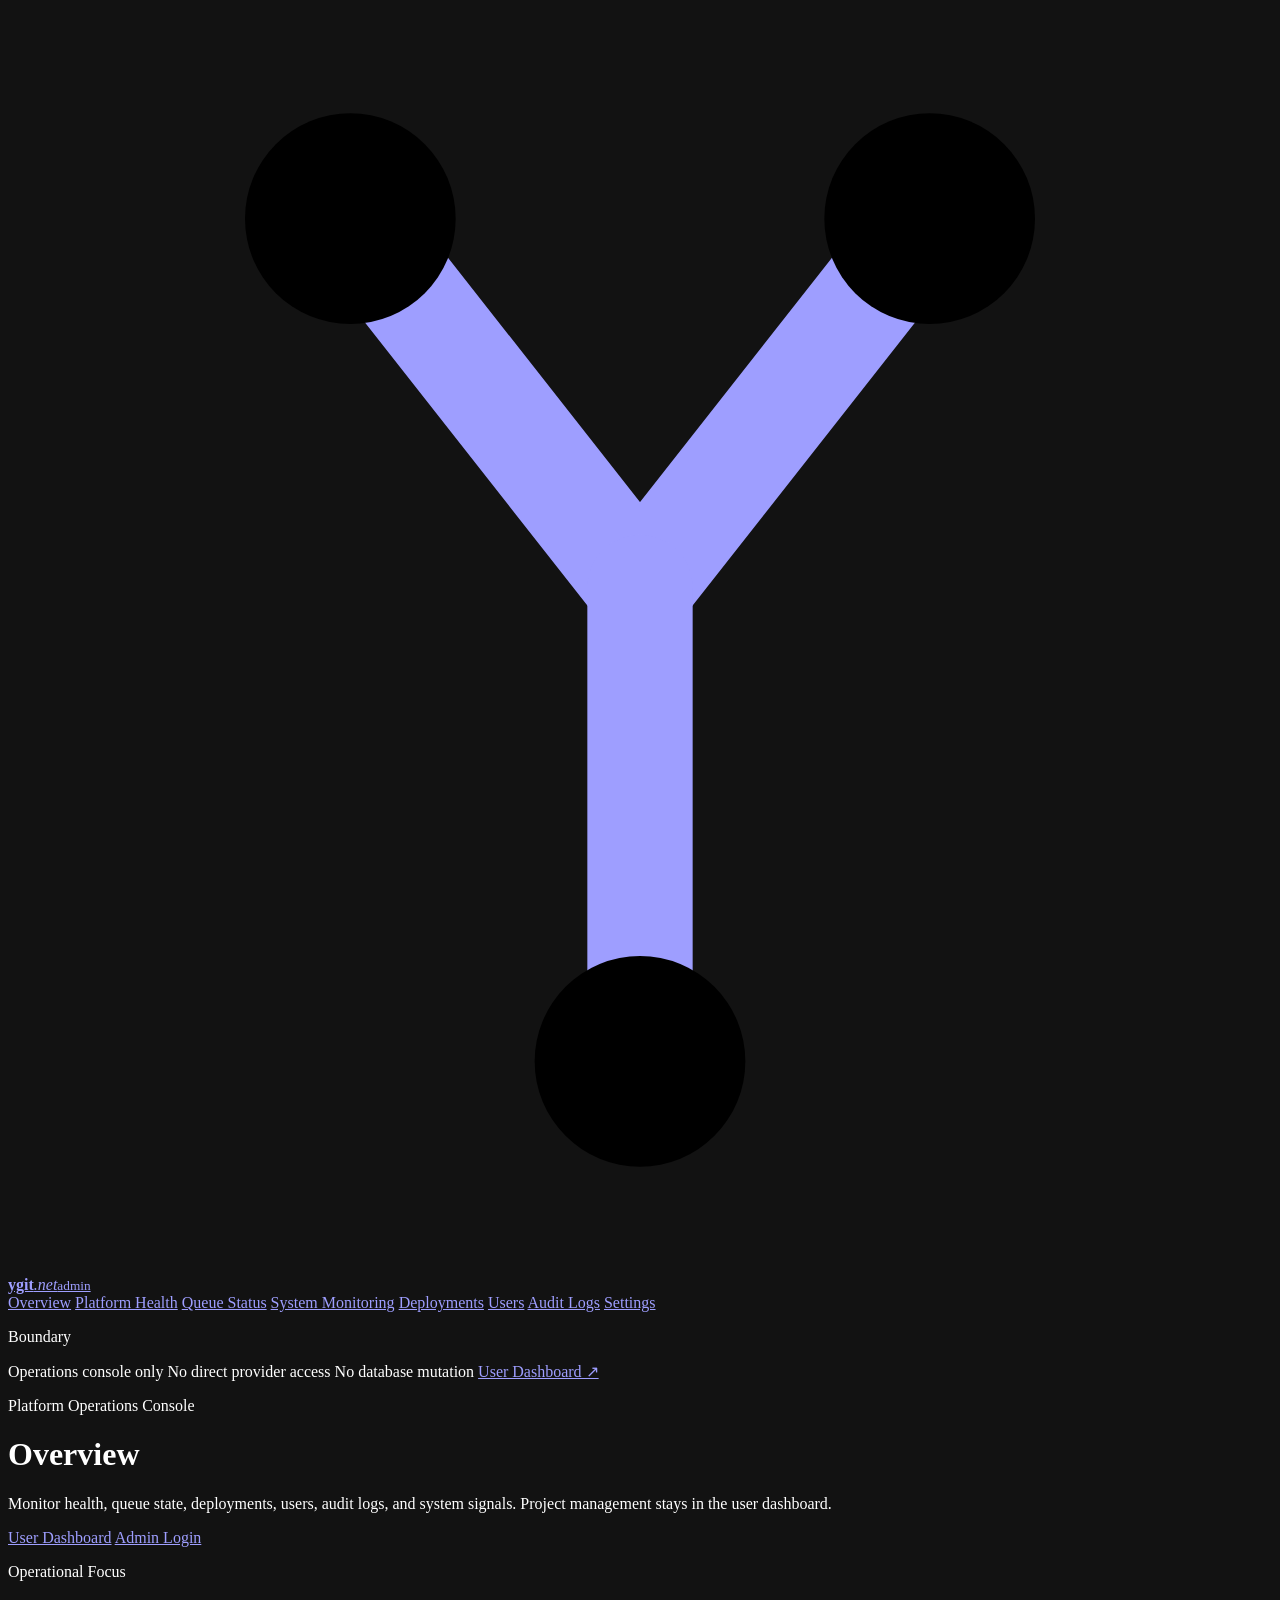
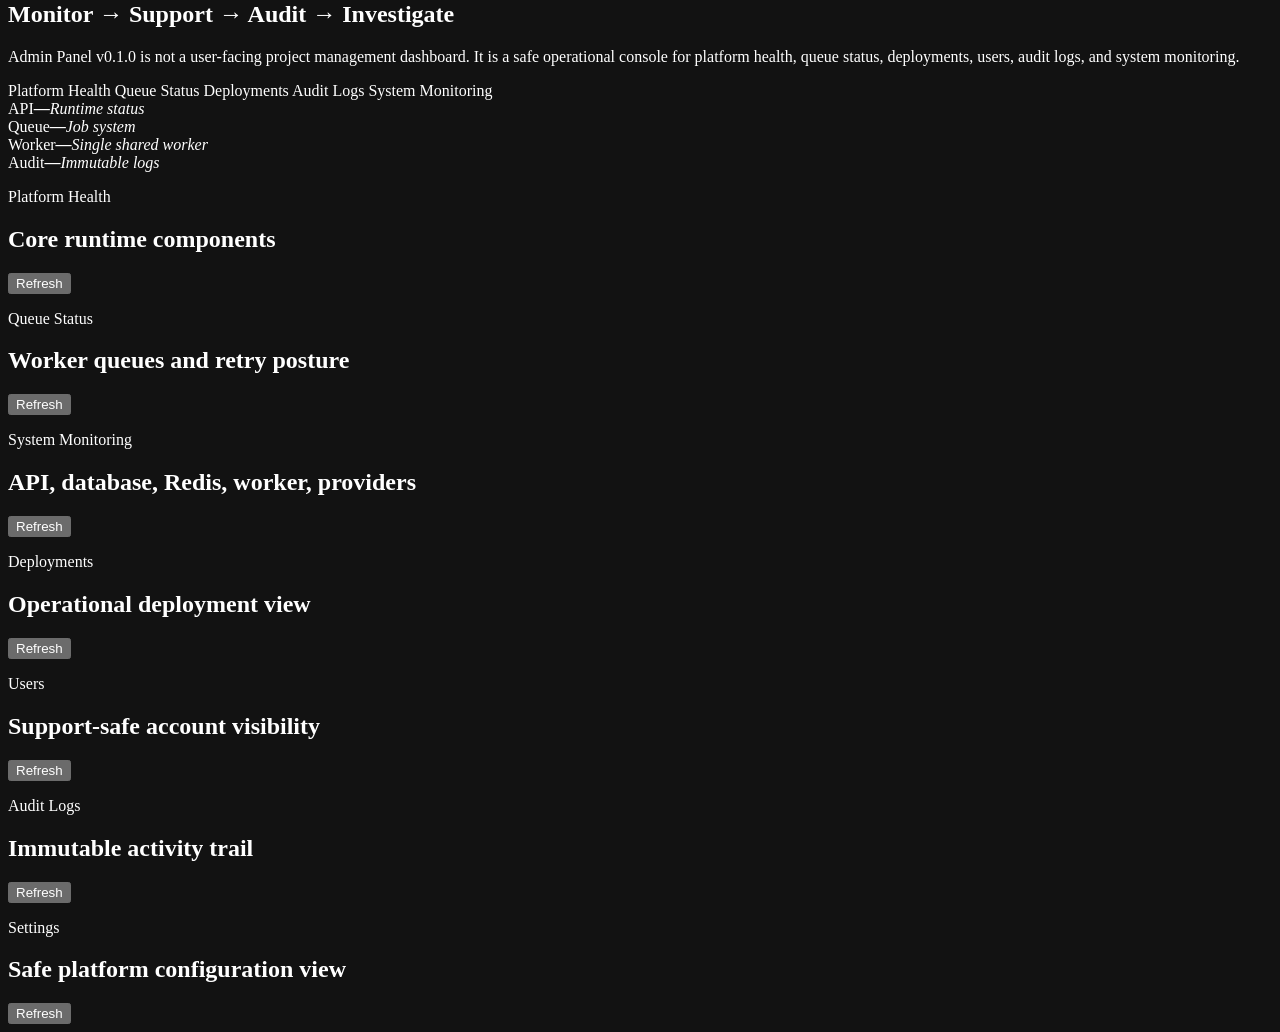
==== frontend/admin/index.html @ fcf874e9 "Initial YGIT MVP platform baseline" ====
<!doctype html>
<html lang="en">
<head>
  <meta charset="utf-8" />
  <meta name="viewport" content="width=device-width, initial-scale=1" />
  <meta name="color-scheme" content="dark" />
  <title>YGIT Admin — Platform Operations Console</title>
  <link rel="stylesheet" href="/admin/assets/styles.css" />
</head>
<body>
  <div class="ops-shell">
    <aside class="sidebar" aria-label="Admin operations navigation">
      <a class="brand" href="/admin" aria-label="YGIT Admin home">
        <span class="brand-mark" aria-hidden="true">
          <svg viewBox="0 0 48 48" role="img" focusable="false">
            <path d="M13 8l11 14L35 8" fill="none" stroke="currentColor" stroke-width="4" stroke-linecap="round" stroke-linejoin="round" />
            <path d="M24 22v18" fill="none" stroke="currentColor" stroke-width="4" stroke-linecap="round" />
            <circle cx="13" cy="8" r="4" />
            <circle cx="35" cy="8" r="4" />
            <circle cx="24" cy="40" r="4" />
          </svg>
        </span>
        <span class="brand-copy"><strong>ygit</strong><em>.net</em><small>admin</small></span>
      </a>

      <nav class="nav" id="primary-nav">
        <a href="#overview" data-view="overview" class="active">Overview</a>
        <a href="#platform-health" data-view="platform-health">Platform Health</a>
        <a href="#queue-status" data-view="queue-status">Queue Status</a>
        <a href="#system-monitoring" data-view="system-monitoring">System Monitoring</a>
        <a href="#deployments" data-view="deployments">Deployments</a>
        <a href="#users" data-view="users">Users</a>
        <a href="#audit-logs" data-view="audit-logs">Audit Logs</a>
        <a href="#settings" data-view="settings">Settings</a>
      </nav>

      <div class="sidebar-section">
        <p>Boundary</p>
        <span>Operations console only</span>
        <span>No direct provider access</span>
        <span>No database mutation</span>
        <a href="/dashboard">User Dashboard ↗</a>
      </div>
    </aside>

    <main class="main">
      <header class="topbar">
        <div>
          <p class="eyebrow">Platform Operations Console</p>
          <h1 id="view-title">Overview</h1>
          <p class="subtitle">Monitor health, queue state, deployments, users, audit logs, and system signals. Project management stays in the user dashboard.</p>
        </div>
        <div class="topbar-actions">
          <a class="ghost-button" href="/dashboard">User Dashboard</a>
          <a class="primary-button" href="/api/v1/auth/login?next=/admin">Admin Login</a>
        </div>
      </header>

      <section id="auth-alert" class="system-alert hidden" aria-live="polite"></section>

      <section class="hero" data-view-panel="overview">
        <div>
          <p class="eyebrow">Operational Focus</p>
          <h2>Monitor → Support → Audit → Investigate</h2>
          <p>Admin Panel v0.1.0 is not a user-facing project management dashboard. It is a safe operational console for platform health, queue status, deployments, users, audit logs, and system monitoring.</p>
        </div>
        <div class="flow-card">
          <span>Platform Health</span>
          <span>Queue Status</span>
          <span>Deployments</span>
          <span>Audit Logs</span>
          <span>System Monitoring</span>
        </div>
      </section>

      <section class="grid metrics" id="metric-grid" aria-label="Admin metrics">
        <article class="metric-card"><span>API</span><strong id="metric-api">—</strong><em>Runtime status</em></article>
        <article class="metric-card"><span>Queue</span><strong id="metric-queue">—</strong><em>Job system</em></article>
        <article class="metric-card"><span>Worker</span><strong id="metric-worker">—</strong><em>Single shared worker</em></article>
        <article class="metric-card"><span>Audit</span><strong id="metric-audit">—</strong><em>Immutable logs</em></article>
      </section>

      <section class="content-grid">
        <article class="panel" data-view-panel="overview platform-health">
          <div class="panel-header"><div><p class="eyebrow">Platform Health</p><h2>Core runtime components</h2></div><button id="refresh-health" class="secondary-button" type="button">Refresh</button></div>
          <div class="status-grid" id="health-grid"></div>
        </article>

        <article class="panel" data-view-panel="queue-status">
          <div class="panel-header"><div><p class="eyebrow">Queue Status</p><h2>Worker queues and retry posture</h2></div><button id="refresh-queue" class="secondary-button" type="button">Refresh</button></div>
          <div class="list" id="queue-list"></div>
        </article>

        <article class="panel" data-view-panel="system-monitoring">
          <div class="panel-header"><div><p class="eyebrow">System Monitoring</p><h2>API, database, Redis, worker, providers</h2></div><button id="refresh-system" class="secondary-button" type="button">Refresh</button></div>
          <div class="monitor-grid" id="system-grid"></div>
        </article>

        <article class="panel" data-view-panel="deployments">
          <div class="panel-header"><div><p class="eyebrow">Deployments</p><h2>Operational deployment view</h2></div><button id="refresh-deployments" class="secondary-button" type="button">Refresh</button></div>
          <div class="list" id="deployment-list"></div>
        </article>

        <article class="panel" data-view-panel="users">
          <div class="panel-header"><div><p class="eyebrow">Users</p><h2>Support-safe account visibility</h2></div><button id="refresh-users" class="secondary-button" type="button">Refresh</button></div>
          <div class="list" id="user-list"></div>
        </article>

        <article class="panel" data-view-panel="audit-logs">
          <div class="panel-header"><div><p class="eyebrow">Audit Logs</p><h2>Immutable activity trail</h2></div><button id="refresh-audit" class="secondary-button" type="button">Refresh</button></div>
          <div class="list" id="audit-list"></div>
        </article>

        <article class="panel" data-view-panel="settings">
          <div class="panel-header"><div><p class="eyebrow">Settings</p><h2>Safe platform configuration view</h2></div><button id="refresh-settings" class="secondary-button" type="button">Refresh</button></div>
          <div class="settings-list" id="settings-list"></div>
        </article>
      </section>
    </main>
  </div>
  <script src="/admin/assets/app.js" defer></script>
</body>
</html>
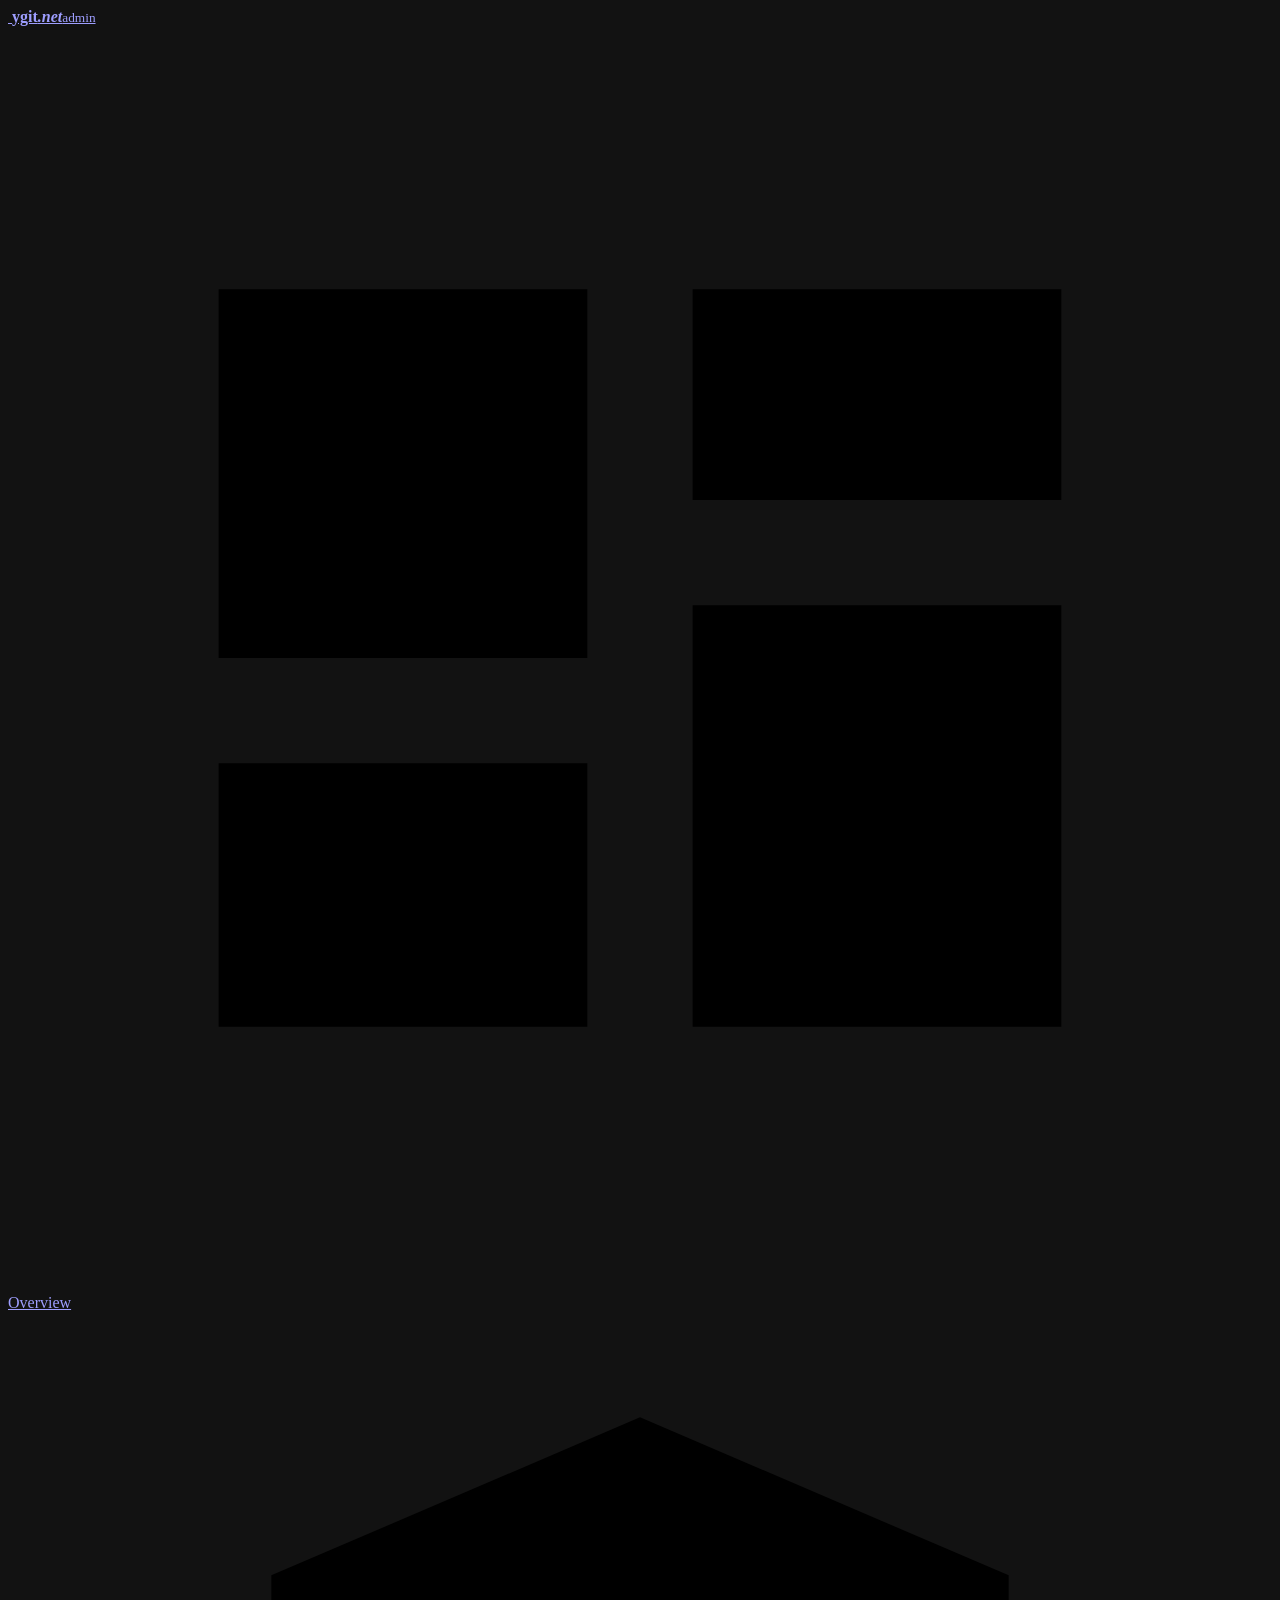
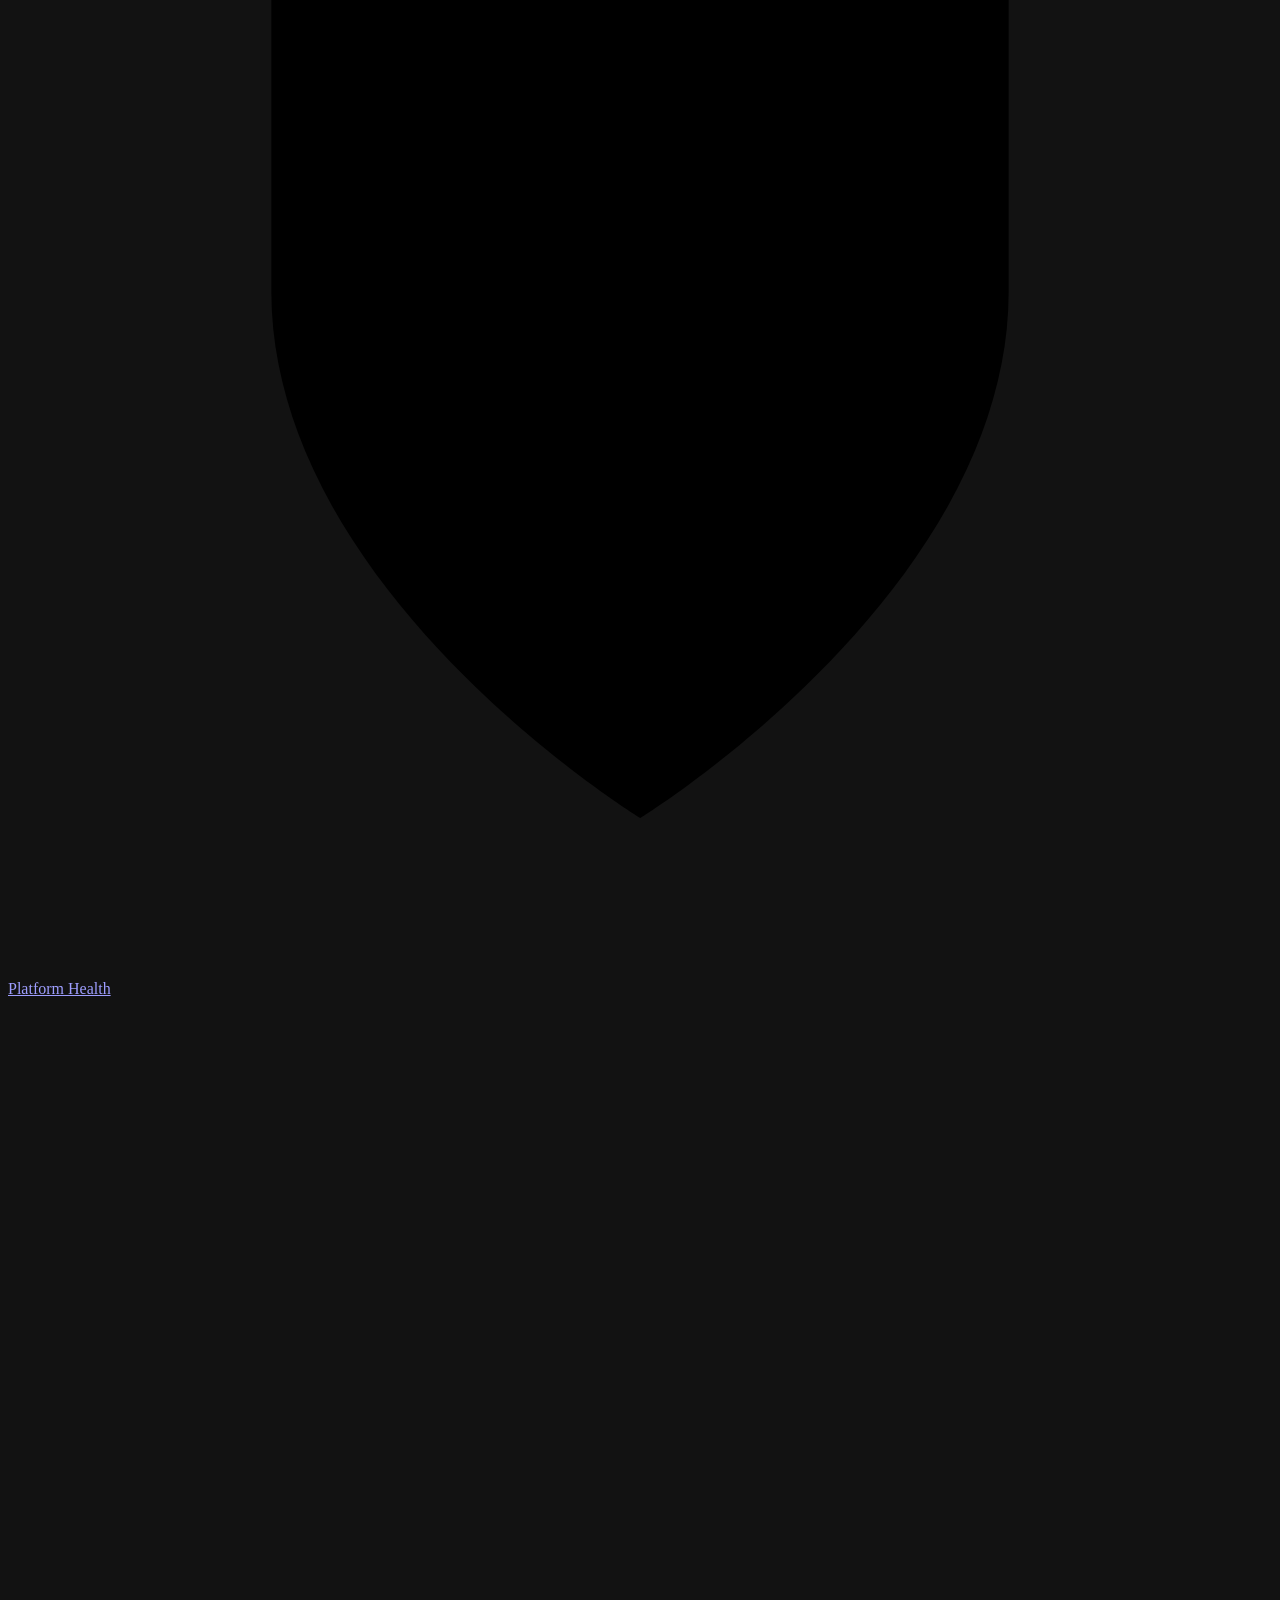
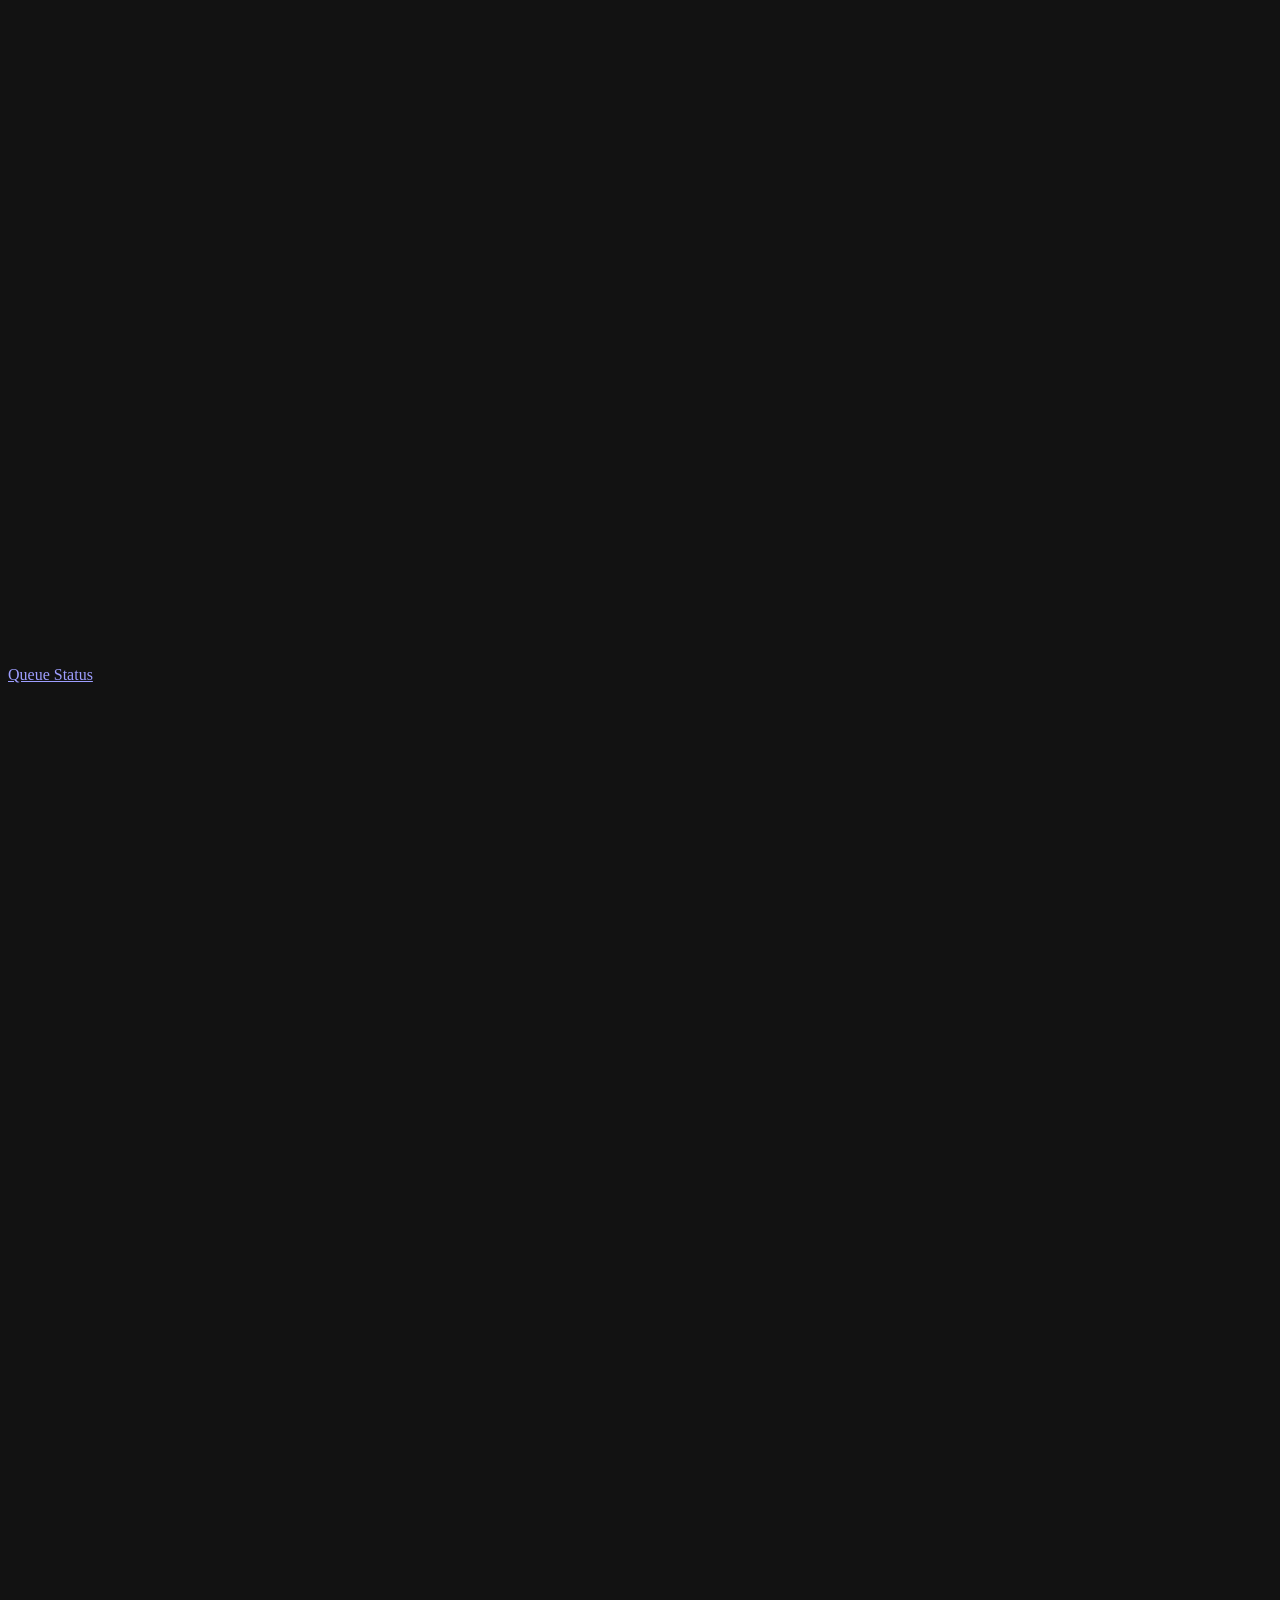
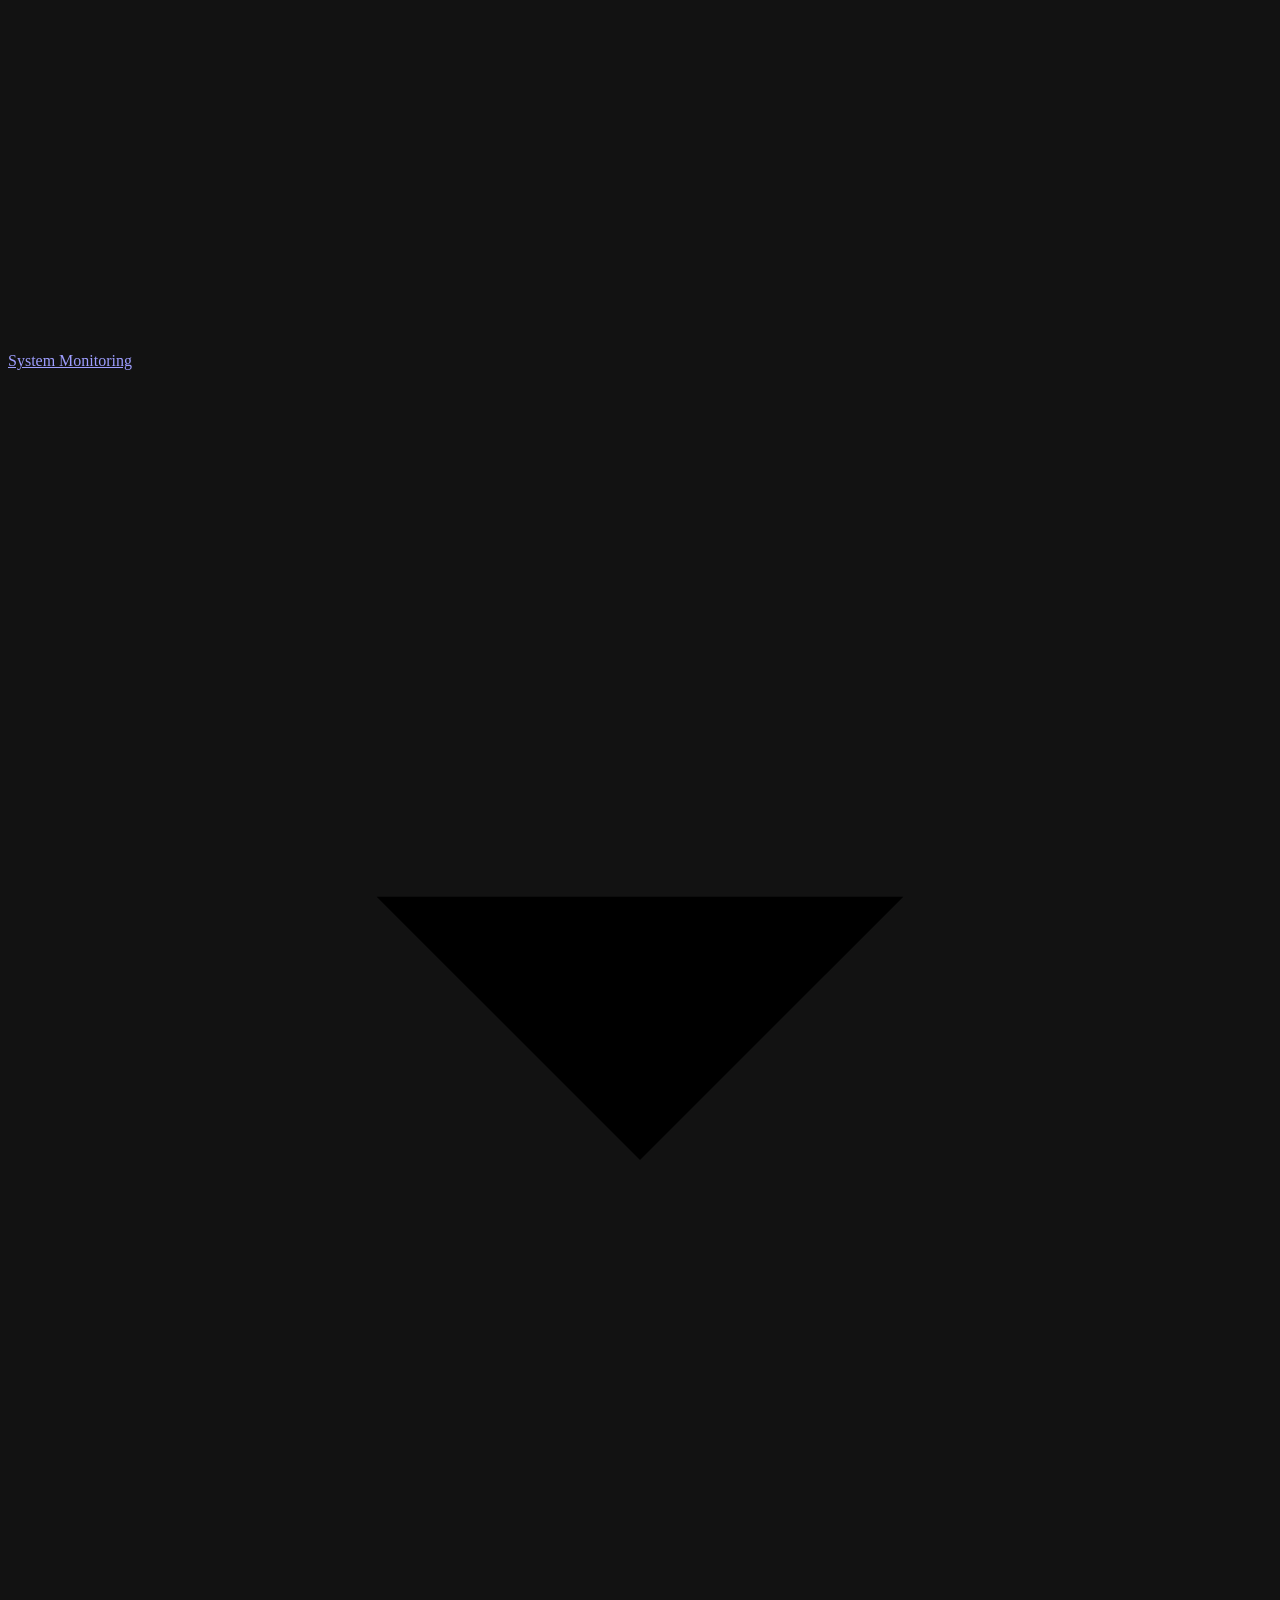
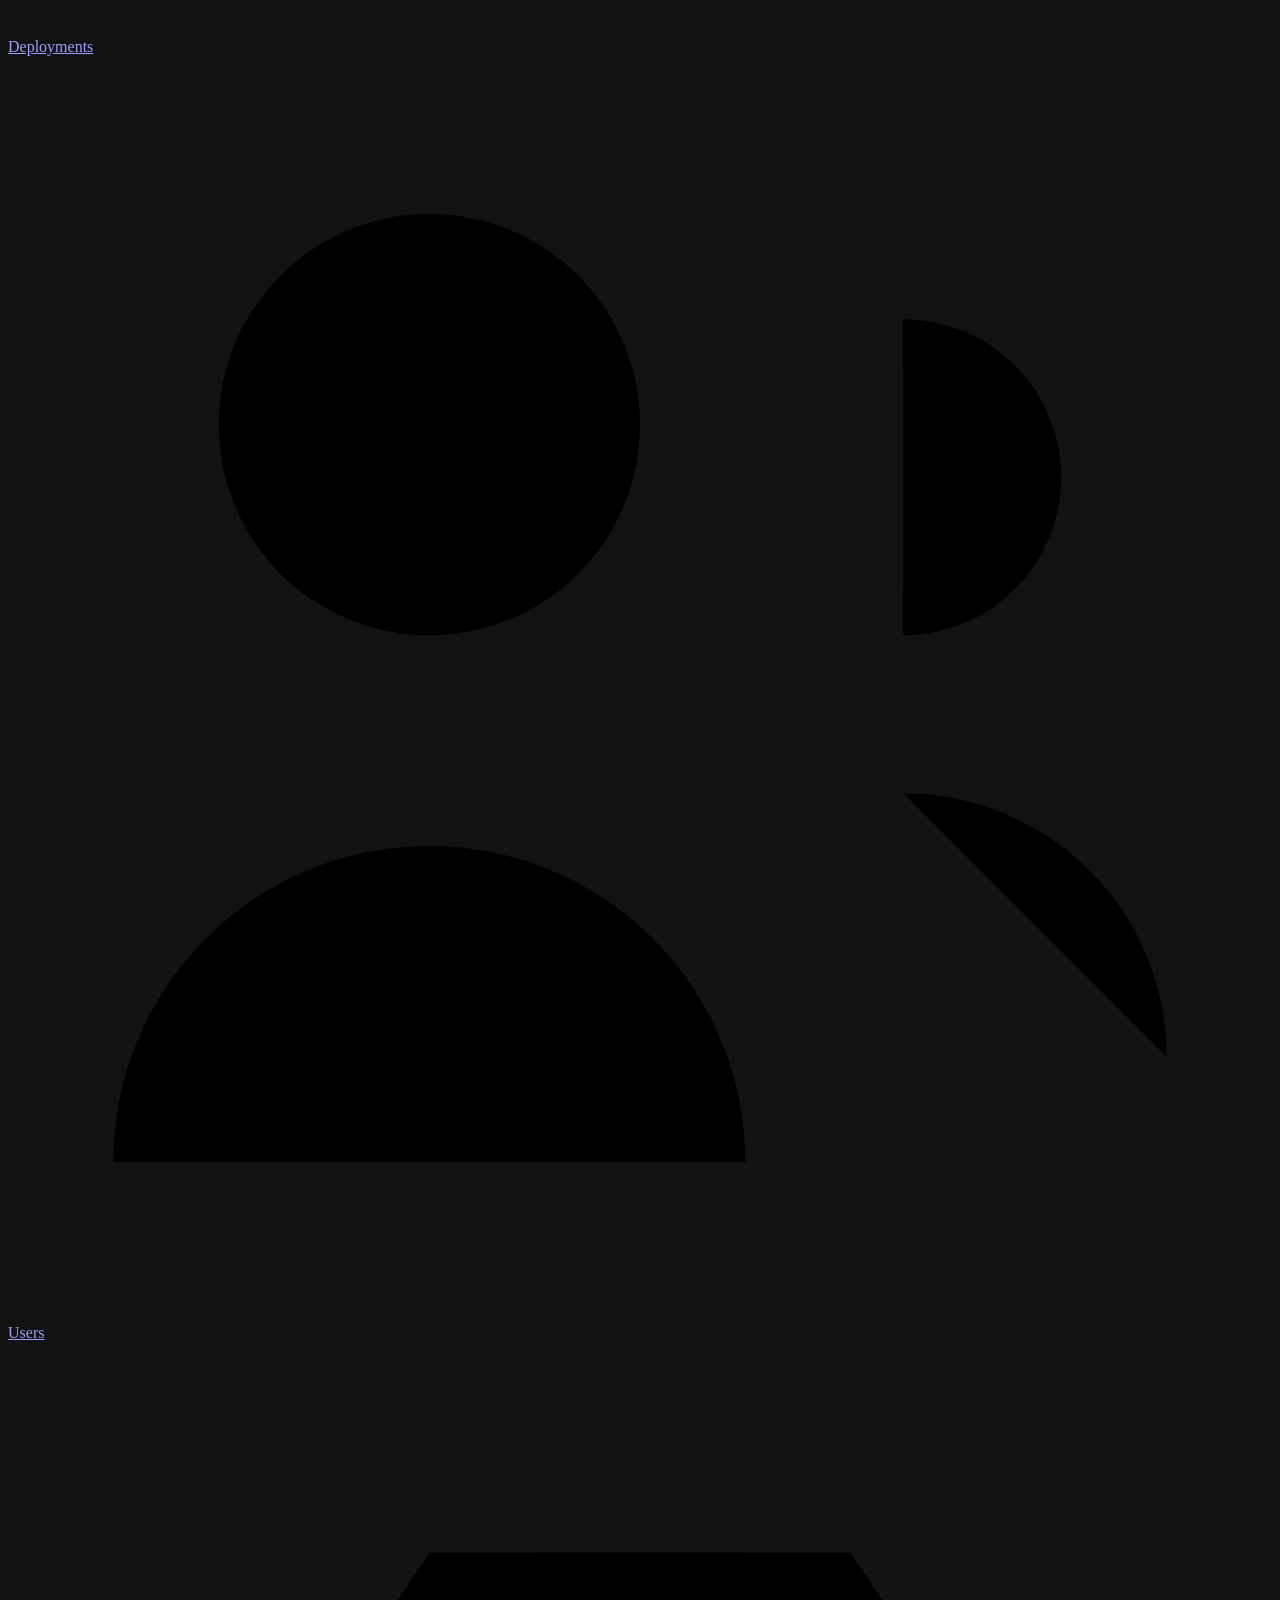
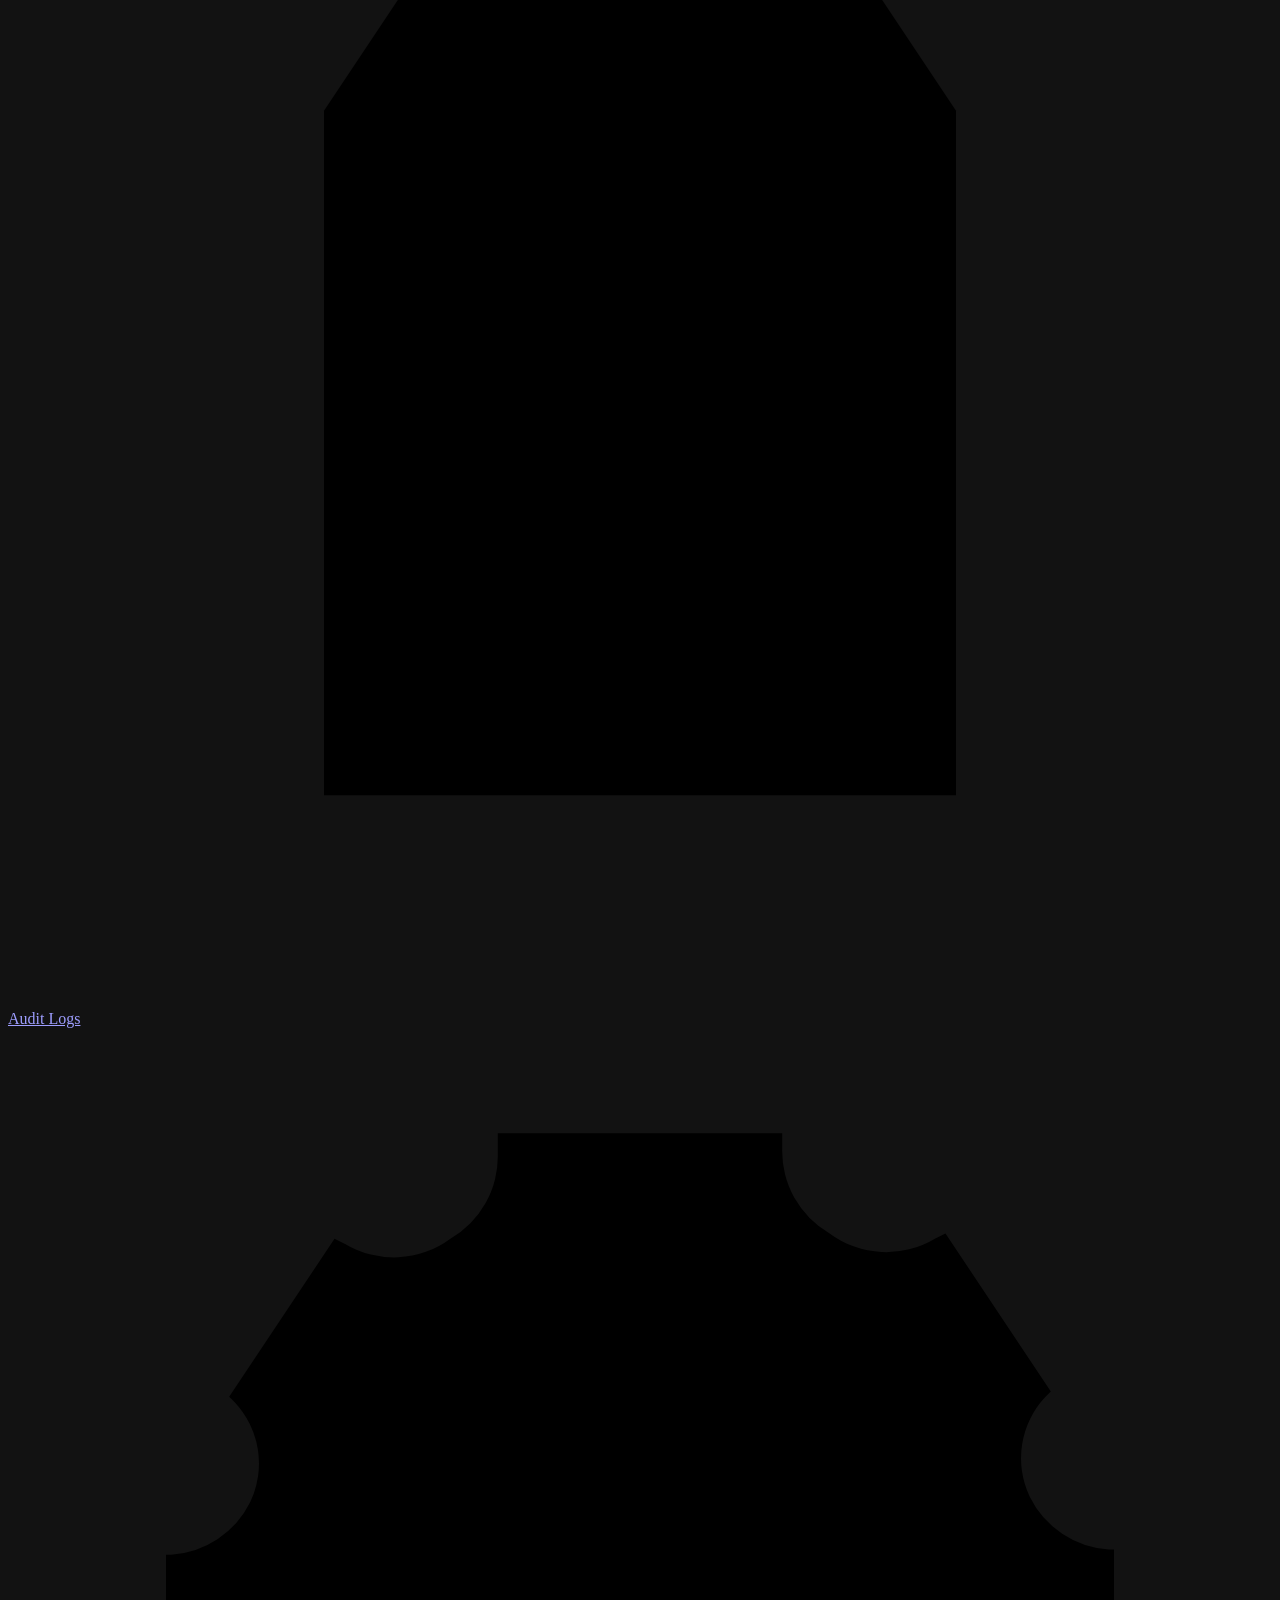
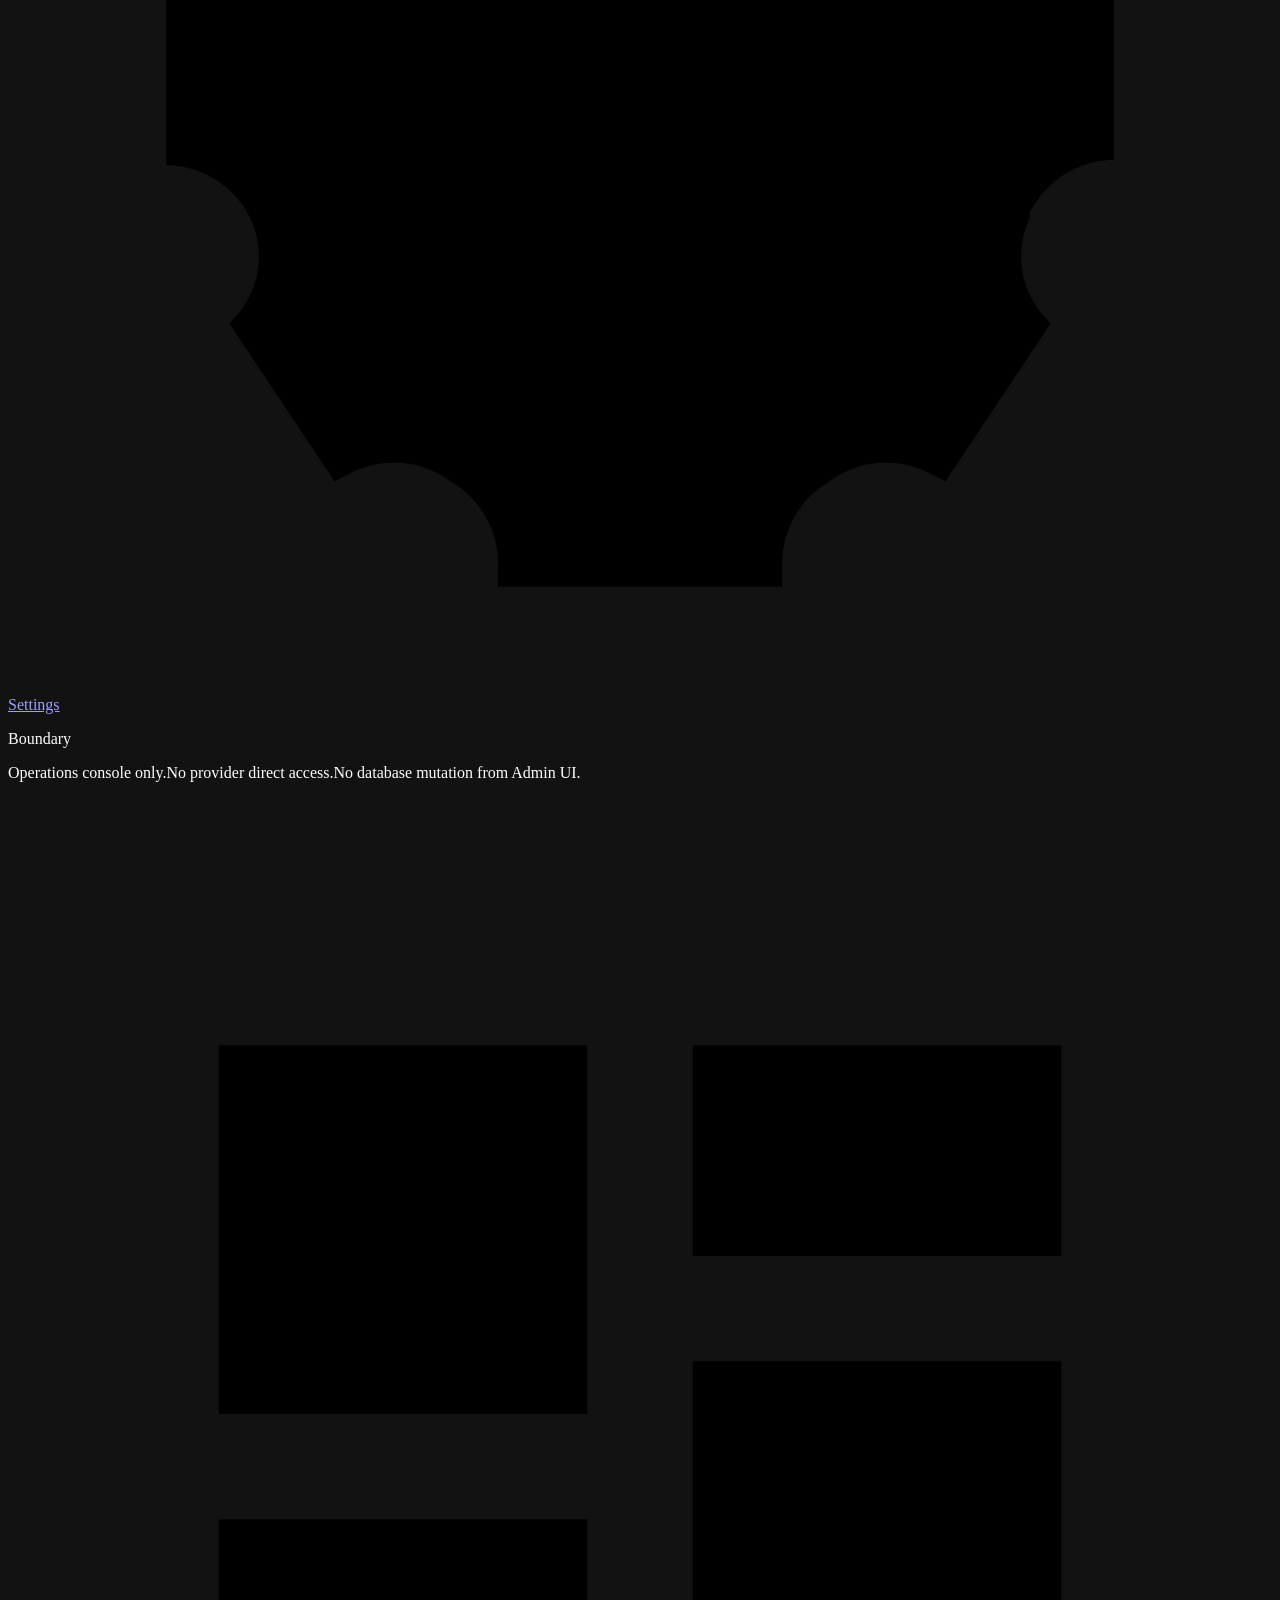
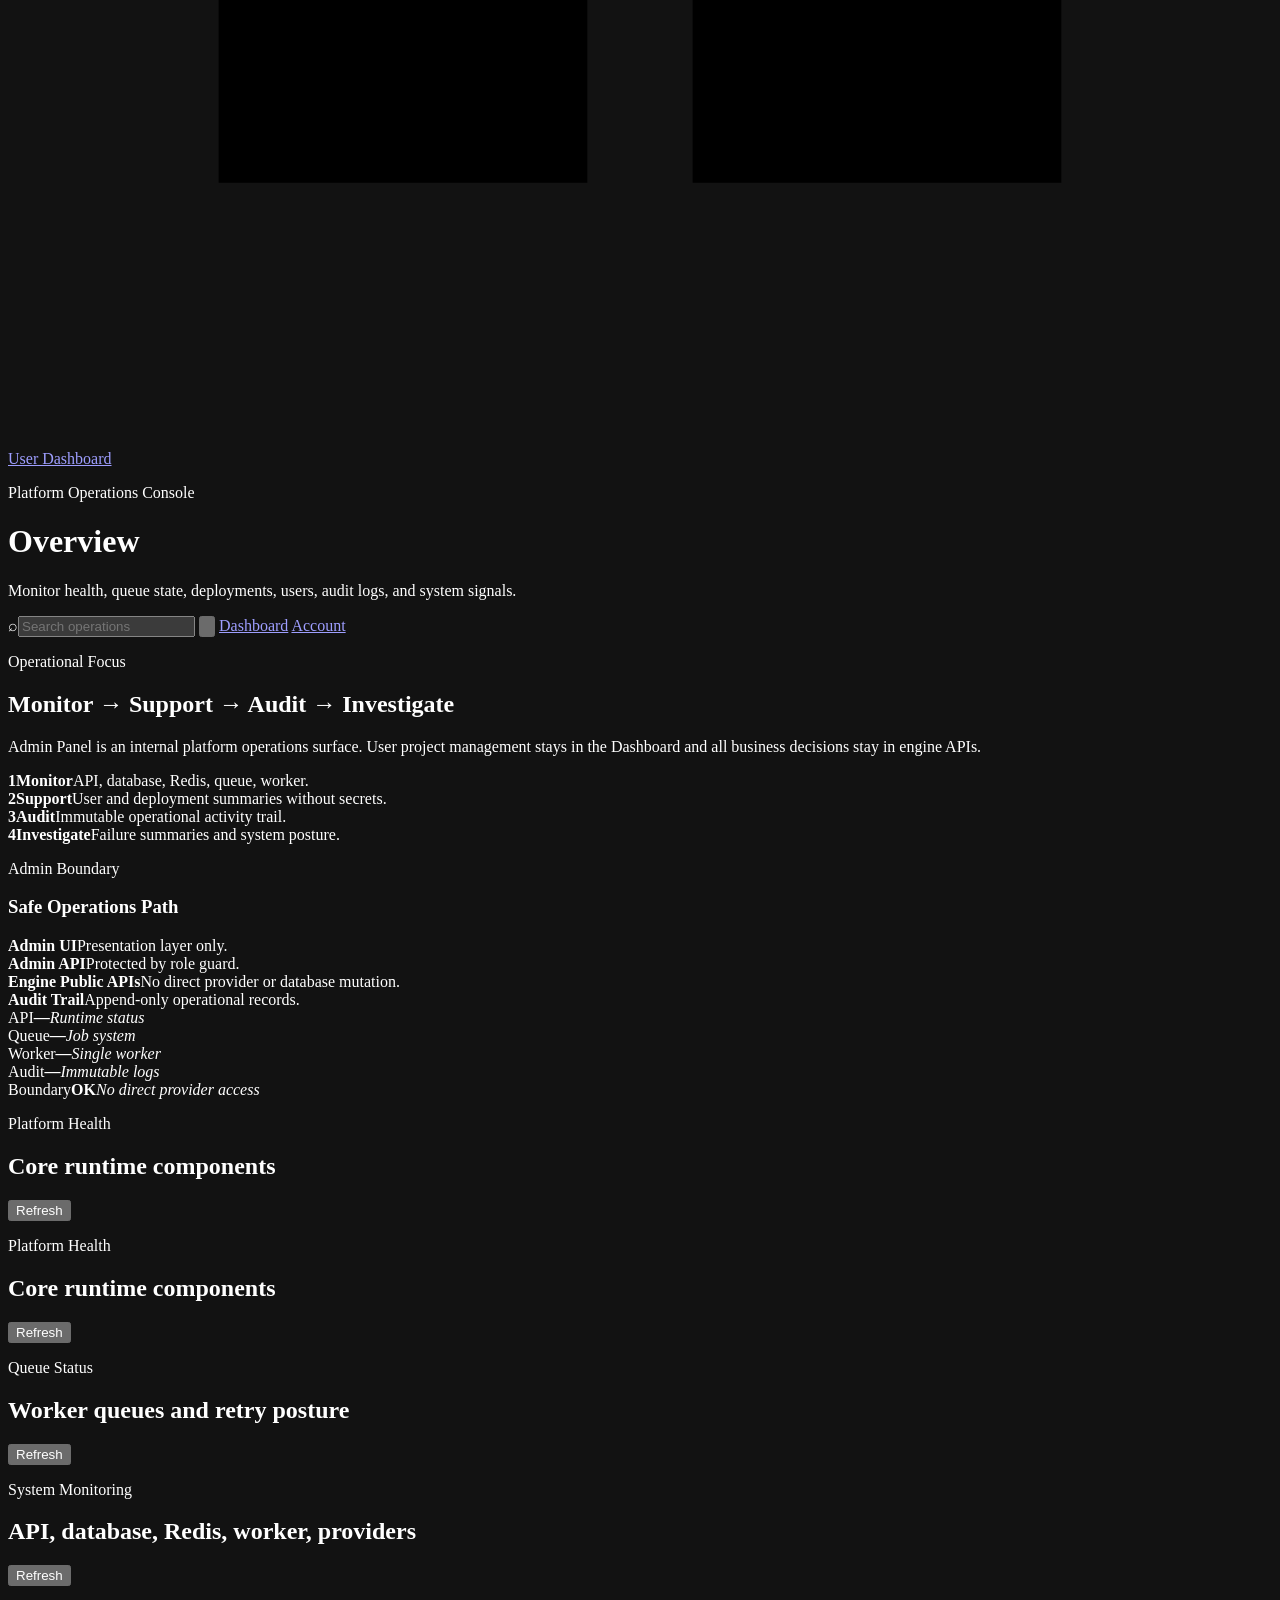
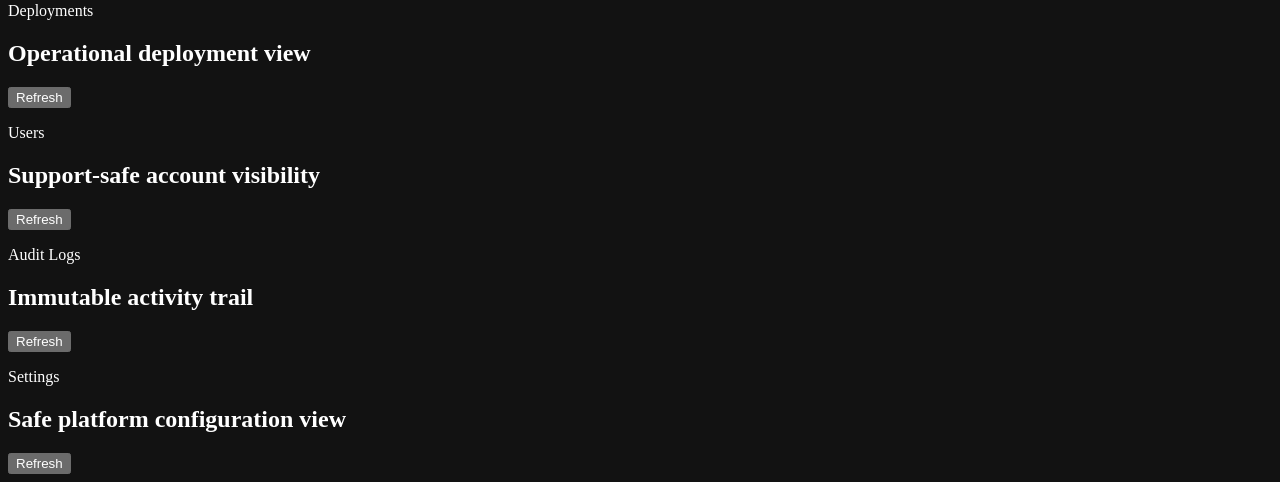
==== commit 97847116: "Polish dashboard and admin UI" ====
--- a/frontend/admin/index.html
+++ b/frontend/admin/index.html
@@ -5,117 +5,83 @@
   <meta name="viewport" content="width=device-width, initial-scale=1" />
   <meta name="color-scheme" content="dark" />
   <title>YGIT Admin — Platform Operations Console</title>
+  <link rel="icon" type="image/svg+xml" href="/admin/assets/favicon.svg" />
   <link rel="stylesheet" href="/admin/assets/styles.css" />
+  <!-- Project management stays in the user dashboard -->
 </head>
 <body>
   <div class="ops-shell">
     <aside class="sidebar" aria-label="Admin operations navigation">
       <a class="brand" href="/admin" aria-label="YGIT Admin home">
-        <span class="brand-mark" aria-hidden="true">
-          <svg viewBox="0 0 48 48" role="img" focusable="false">
-            <path d="M13 8l11 14L35 8" fill="none" stroke="currentColor" stroke-width="4" stroke-linecap="round" stroke-linejoin="round" />
-            <path d="M24 22v18" fill="none" stroke="currentColor" stroke-width="4" stroke-linecap="round" />
-            <circle cx="13" cy="8" r="4" />
-            <circle cx="35" cy="8" r="4" />
-            <circle cx="24" cy="40" r="4" />
-          </svg>
-        </span>
-        <span class="brand-copy"><strong>ygit</strong><em>.net</em><small>admin</small></span>
+        <span class="brand-mark" aria-hidden="true"><img src="/admin/assets/logo-mark.svg" alt="" /></span>
+        <span class="brand-copy"><strong>ygit<em>.net</em></strong><small>admin</small></span>
       </a>
-
       <nav class="nav" id="primary-nav">
-        <a href="#overview" data-view="overview" class="active">Overview</a>
-        <a href="#platform-health" data-view="platform-health">Platform Health</a>
-        <a href="#queue-status" data-view="queue-status">Queue Status</a>
-        <a href="#system-monitoring" data-view="system-monitoring">System Monitoring</a>
-        <a href="#deployments" data-view="deployments">Deployments</a>
-        <a href="#users" data-view="users">Users</a>
-        <a href="#audit-logs" data-view="audit-logs">Audit Logs</a>
-        <a href="#settings" data-view="settings">Settings</a>
+        <a href="#overview" data-view="overview" class="active"><span class="nav-icon" aria-hidden="true"><svg viewBox="0 0 24 24"><path d="M4 5h7v7H4zM13 5h7v4h-7zM13 11h7v8h-7zM4 14h7v5H4z"/></svg></span><span>Overview</span></a>
+        <a href="#platform-health" data-view="platform-health"><span class="nav-icon" aria-hidden="true"><svg viewBox="0 0 24 24"><path d="M12 21s-7-4.3-7-10V5l7-3 7 3v6c0 5.7-7 10-7 10Z"/><path d="M9 12h6"/><path d="M12 9v6"/></svg></span><span>Platform Health</span></a>
+        <a href="#queue-status" data-view="queue-status"><span class="nav-icon" aria-hidden="true"><svg viewBox="0 0 24 24"><path d="M5 6h14M5 12h14M5 18h14"/><path d="M3 6h.01M3 12h.01M3 18h.01"/></svg></span><span>Queue Status</span></a>
+        <a href="#system-monitoring" data-view="system-monitoring"><span class="nav-icon" aria-hidden="true"><svg viewBox="0 0 24 24"><path d="M4 19h16"/><path d="M6 16v-5M12 16V6M18 16v-8"/></svg></span><span>System Monitoring</span></a>
+        <a href="#deployments" data-view="deployments"><span class="nav-icon" aria-hidden="true"><svg viewBox="0 0 24 24"><path d="M12 3v12"/><path d="m7 10 5 5 5-5"/><path d="M5 21h14"/></svg></span><span>Deployments</span></a>
+        <a href="#users" data-view="users"><span class="nav-icon" aria-hidden="true"><svg viewBox="0 0 24 24"><path d="M8 11a4 4 0 1 0 0-8 4 4 0 0 0 0 8Z"/><path d="M2 21a6 6 0 0 1 12 0"/><path d="M17 11a3 3 0 1 0 0-6"/><path d="M17 14a5 5 0 0 1 5 5"/></svg></span><span>Users</span></a>
+        <a href="#audit-logs" data-view="audit-logs"><span class="nav-icon" aria-hidden="true"><svg viewBox="0 0 24 24"><path d="M8 4h8l2 3v13H6V7z"/><path d="M9 12h6M9 16h6M10 4v4h4V4"/></svg></span><span>Audit Logs</span></a>
+        <a href="#settings" data-view="settings"><span class="nav-icon" aria-hidden="true"><svg viewBox="0 0 24 24"><path d="M12 15a3 3 0 1 0 0-6 3 3 0 0 0 0 6Z"/><path d="M19.4 15a1.7 1.7 0 0 0 .3 1.9l.1.1-2 3-.2-.1a1.8 1.8 0 0 0-2 .1 1.8 1.8 0 0 0-.9 1.6V22H9.3v-.3A1.8 1.8 0 0 0 8.4 20a1.8 1.8 0 0 0-2-.1l-.2.1-2-3 .1-.1a1.7 1.7 0 0 0 .3-1.9 1.8 1.8 0 0 0-1.5-1H3v-4h.1a1.8 1.8 0 0 0 1.5-1 1.7 1.7 0 0 0-.3-1.9l-.1-.1 2-3 .2.1a1.8 1.8 0 0 0 2-.1 1.8 1.8 0 0 0 .9-1.6V2h5.4v.3a1.8 1.8 0 0 0 .9 1.6 1.8 1.8 0 0 0 2 .1l.2-.1 2 3-.1.1a1.7 1.7 0 0 0-.3 1.9 1.8 1.8 0 0 0 1.5 1h.1v4h-.1a1.8 1.8 0 0 0-1.5 1Z"/></svg></span><span>Settings</span></a>
       </nav>
-
       <div class="sidebar-section">
         <p>Boundary</p>
-        <span>Operations console only</span>
-        <span>No direct provider access</span>
-        <span>No database mutation</span>
-        <a href="/dashboard">User Dashboard ↗</a>
+        <div class="sidebar-note"><span>Operations console only.</span><span>No provider direct access.</span><span>No database mutation from Admin UI.</span></div>
+        <a href="/dashboard"><span class="nav-icon" aria-hidden="true"><svg viewBox="0 0 24 24"><path d="M4 5h7v7H4zM13 5h7v4h-7zM13 11h7v8h-7zM4 14h7v5H4z"/></svg></span><span>User Dashboard</span></a>
       </div>
     </aside>
 
     <main class="main">
       <header class="topbar">
-        <div>
+        <div class="page-kicker">
           <p class="eyebrow">Platform Operations Console</p>
           <h1 id="view-title">Overview</h1>
-          <p class="subtitle">Monitor health, queue state, deployments, users, audit logs, and system signals. Project management stays in the user dashboard.</p>
+          <p class="subtitle" id="view-subtitle">Monitor health, queue state, deployments, users, audit logs, and system signals.</p>
         </div>
         <div class="topbar-actions">
-          <a class="ghost-button" href="/dashboard">User Dashboard</a>
-          <a class="primary-button" href="/api/v1/auth/login?next=/admin">Admin Login</a>
+          <label class="search"><span aria-hidden="true">⌕</span><input type="search" placeholder="Search operations" aria-label="Search operations" /></label>
+          <button class="icon-button" type="button" aria-label="Notifications"><svg viewBox="0 0 24 24"><path d="M8 4h8l2 3v13H6V7z"/><path d="M9 12h6M9 16h6M10 4v4h4V4"/></svg></button>
+          <a class="ghost-button" href="/dashboard">Dashboard</a>
+          <a class="primary-button" href="/api/v1/auth/login?next=/admin">Account</a>
+          <span class="avatar" aria-label="Profile"></span>
         </div>
       </header>
-
       <section id="auth-alert" class="system-alert hidden" aria-live="polite"></section>
 
-      <section class="hero" data-view-panel="overview">
-        <div>
-          <p class="eyebrow">Operational Focus</p>
-          <h2>Monitor → Support → Audit → Investigate</h2>
-          <p>Admin Panel v0.1.0 is not a user-facing project management dashboard. It is a safe operational console for platform health, queue status, deployments, users, audit logs, and system monitoring.</p>
+      <section class="view" data-view-panel="overview">
+        <div class="ops-grid">
+          <article class="hero-card">
+            <p class="eyebrow">Operational Focus</p>
+            <h2>Monitor → Support → Audit → Investigate</h2>
+            <p class="subtitle">Admin Panel is an internal platform operations surface. User project management stays in the Dashboard and all business decisions stay in engine APIs.</p>
+            <div class="step-strip">
+              <div class="step"><b>1</b><strong>Monitor</strong><span>API, database, Redis, queue, worker.</span></div>
+              <div class="step"><b>2</b><strong>Support</strong><span>User and deployment summaries without secrets.</span></div>
+              <div class="step"><b>3</b><strong>Audit</strong><span>Immutable operational activity trail.</span></div>
+              <div class="step"><b>4</b><strong>Investigate</strong><span>Failure summaries and system posture.</span></div>
+            </div>
+          </article>
+          <aside class="timeline"><p class="eyebrow">Admin Boundary</p><h3>Safe Operations Path</h3><div class="timeline-track"><div class="timeline-step done"><div><span class="timeline-dot"></span><span class="timeline-line"></span></div><div class="timeline-copy"><strong>Admin UI</strong><span>Presentation layer only.</span></div></div><div class="timeline-step done"><div><span class="timeline-dot"></span><span class="timeline-line"></span></div><div class="timeline-copy"><strong>Admin API</strong><span>Protected by role guard.</span></div></div><div class="timeline-step active"><div><span class="timeline-dot"></span><span class="timeline-line"></span></div><div class="timeline-copy"><strong>Engine Public APIs</strong><span>No direct provider or database mutation.</span></div></div><div class="timeline-step"><div><span class="timeline-dot"></span></div><div class="timeline-copy"><strong>Audit Trail</strong><span>Append-only operational records.</span></div></div></div></aside>
         </div>
-        <div class="flow-card">
-          <span>Platform Health</span>
-          <span>Queue Status</span>
-          <span>Deployments</span>
-          <span>Audit Logs</span>
-          <span>System Monitoring</span>
-        </div>
+        <section class="metrics" aria-label="Admin metrics">
+          <article class="metric-card"><span>API</span><strong id="metric-api">—</strong><em>Runtime status</em></article>
+          <article class="metric-card"><span>Queue</span><strong id="metric-queue">—</strong><em>Job system</em></article>
+          <article class="metric-card"><span>Worker</span><strong id="metric-worker">—</strong><em>Single worker</em></article>
+          <article class="metric-card"><span>Audit</span><strong id="metric-audit">—</strong><em>Immutable logs</em></article>
+          <article class="metric-card"><span>Boundary</span><strong>OK</strong><em>No direct provider access</em></article>
+        </section>
+        <article class="panel"><div class="panel-header"><div><p class="eyebrow">Platform Health</p><h2>Core runtime components</h2></div><button id="refresh-health" class="secondary-button" type="button">Refresh</button></div><div class="health-grid" id="health-grid"></div></article>
       </section>
 
-      <section class="grid metrics" id="metric-grid" aria-label="Admin metrics">
-        <article class="metric-card"><span>API</span><strong id="metric-api">—</strong><em>Runtime status</em></article>
-        <article class="metric-card"><span>Queue</span><strong id="metric-queue">—</strong><em>Job system</em></article>
-        <article class="metric-card"><span>Worker</span><strong id="metric-worker">—</strong><em>Single shared worker</em></article>
-        <article class="metric-card"><span>Audit</span><strong id="metric-audit">—</strong><em>Immutable logs</em></article>
-      </section>
-
-      <section class="content-grid">
-        <article class="panel" data-view-panel="overview platform-health">
-          <div class="panel-header"><div><p class="eyebrow">Platform Health</p><h2>Core runtime components</h2></div><button id="refresh-health" class="secondary-button" type="button">Refresh</button></div>
-          <div class="status-grid" id="health-grid"></div>
-        </article>
-
-        <article class="panel" data-view-panel="queue-status">
-          <div class="panel-header"><div><p class="eyebrow">Queue Status</p><h2>Worker queues and retry posture</h2></div><button id="refresh-queue" class="secondary-button" type="button">Refresh</button></div>
-          <div class="list" id="queue-list"></div>
-        </article>
-
-        <article class="panel" data-view-panel="system-monitoring">
-          <div class="panel-header"><div><p class="eyebrow">System Monitoring</p><h2>API, database, Redis, worker, providers</h2></div><button id="refresh-system" class="secondary-button" type="button">Refresh</button></div>
-          <div class="monitor-grid" id="system-grid"></div>
-        </article>
-
-        <article class="panel" data-view-panel="deployments">
-          <div class="panel-header"><div><p class="eyebrow">Deployments</p><h2>Operational deployment view</h2></div><button id="refresh-deployments" class="secondary-button" type="button">Refresh</button></div>
-          <div class="list" id="deployment-list"></div>
-        </article>
-
-        <article class="panel" data-view-panel="users">
-          <div class="panel-header"><div><p class="eyebrow">Users</p><h2>Support-safe account visibility</h2></div><button id="refresh-users" class="secondary-button" type="button">Refresh</button></div>
-          <div class="list" id="user-list"></div>
-        </article>
-
-        <article class="panel" data-view-panel="audit-logs">
-          <div class="panel-header"><div><p class="eyebrow">Audit Logs</p><h2>Immutable activity trail</h2></div><button id="refresh-audit" class="secondary-button" type="button">Refresh</button></div>
-          <div class="list" id="audit-list"></div>
-        </article>
-
-        <article class="panel" data-view-panel="settings">
-          <div class="panel-header"><div><p class="eyebrow">Settings</p><h2>Safe platform configuration view</h2></div><button id="refresh-settings" class="secondary-button" type="button">Refresh</button></div>
-          <div class="settings-list" id="settings-list"></div>
-        </article>
-      </section>
+      <section class="view hidden" data-view-panel="platform-health"><article class="panel"><div class="panel-header"><div><p class="eyebrow">Platform Health</p><h2>Core runtime components</h2></div><button id="refresh-health-alt" class="secondary-button" type="button">Refresh</button></div><div class="health-grid" id="health-grid-alt"></div></article></section>
+      <section class="view hidden" data-view-panel="queue-status"><article class="panel"><div class="panel-header"><div><p class="eyebrow">Queue Status</p><h2>Worker queues and retry posture</h2></div><button id="refresh-queue" class="secondary-button" type="button">Refresh</button></div><div class="list" id="queue-list"></div></article></section>
+      <section class="view hidden" data-view-panel="system-monitoring"><article class="panel"><div class="panel-header"><div><p class="eyebrow">System Monitoring</p><h2>API, database, Redis, worker, providers</h2></div><button id="refresh-system" class="secondary-button" type="button">Refresh</button></div><div class="monitor-grid" id="system-grid"></div></article></section>
+      <section class="view hidden" data-view-panel="deployments"><article class="panel"><div class="panel-header"><div><p class="eyebrow">Deployments</p><h2>Operational deployment view</h2></div><button id="refresh-deployments" class="secondary-button" type="button">Refresh</button></div><div class="list" id="deployment-list"></div></article></section>
+      <section class="view hidden" data-view-panel="users"><article class="panel"><div class="panel-header"><div><p class="eyebrow">Users</p><h2>Support-safe account visibility</h2></div><button id="refresh-users" class="secondary-button" type="button">Refresh</button></div><div class="list" id="user-list"></div></article></section>
+      <section class="view hidden" data-view-panel="audit-logs"><article class="panel"><div class="panel-header"><div><p class="eyebrow">Audit Logs</p><h2>Immutable activity trail</h2></div><button id="refresh-audit" class="secondary-button" type="button">Refresh</button></div><div class="list" id="audit-list"></div></article></section>
+      <section class="view hidden" data-view-panel="settings"><article class="panel"><div class="panel-header"><div><p class="eyebrow">Settings</p><h2>Safe platform configuration view</h2></div><button id="refresh-settings" class="secondary-button" type="button">Refresh</button></div><div class="settings-list" id="settings-list"></div></article></section>
     </main>
   </div>
   <script src="/admin/assets/app.js" defer></script>
